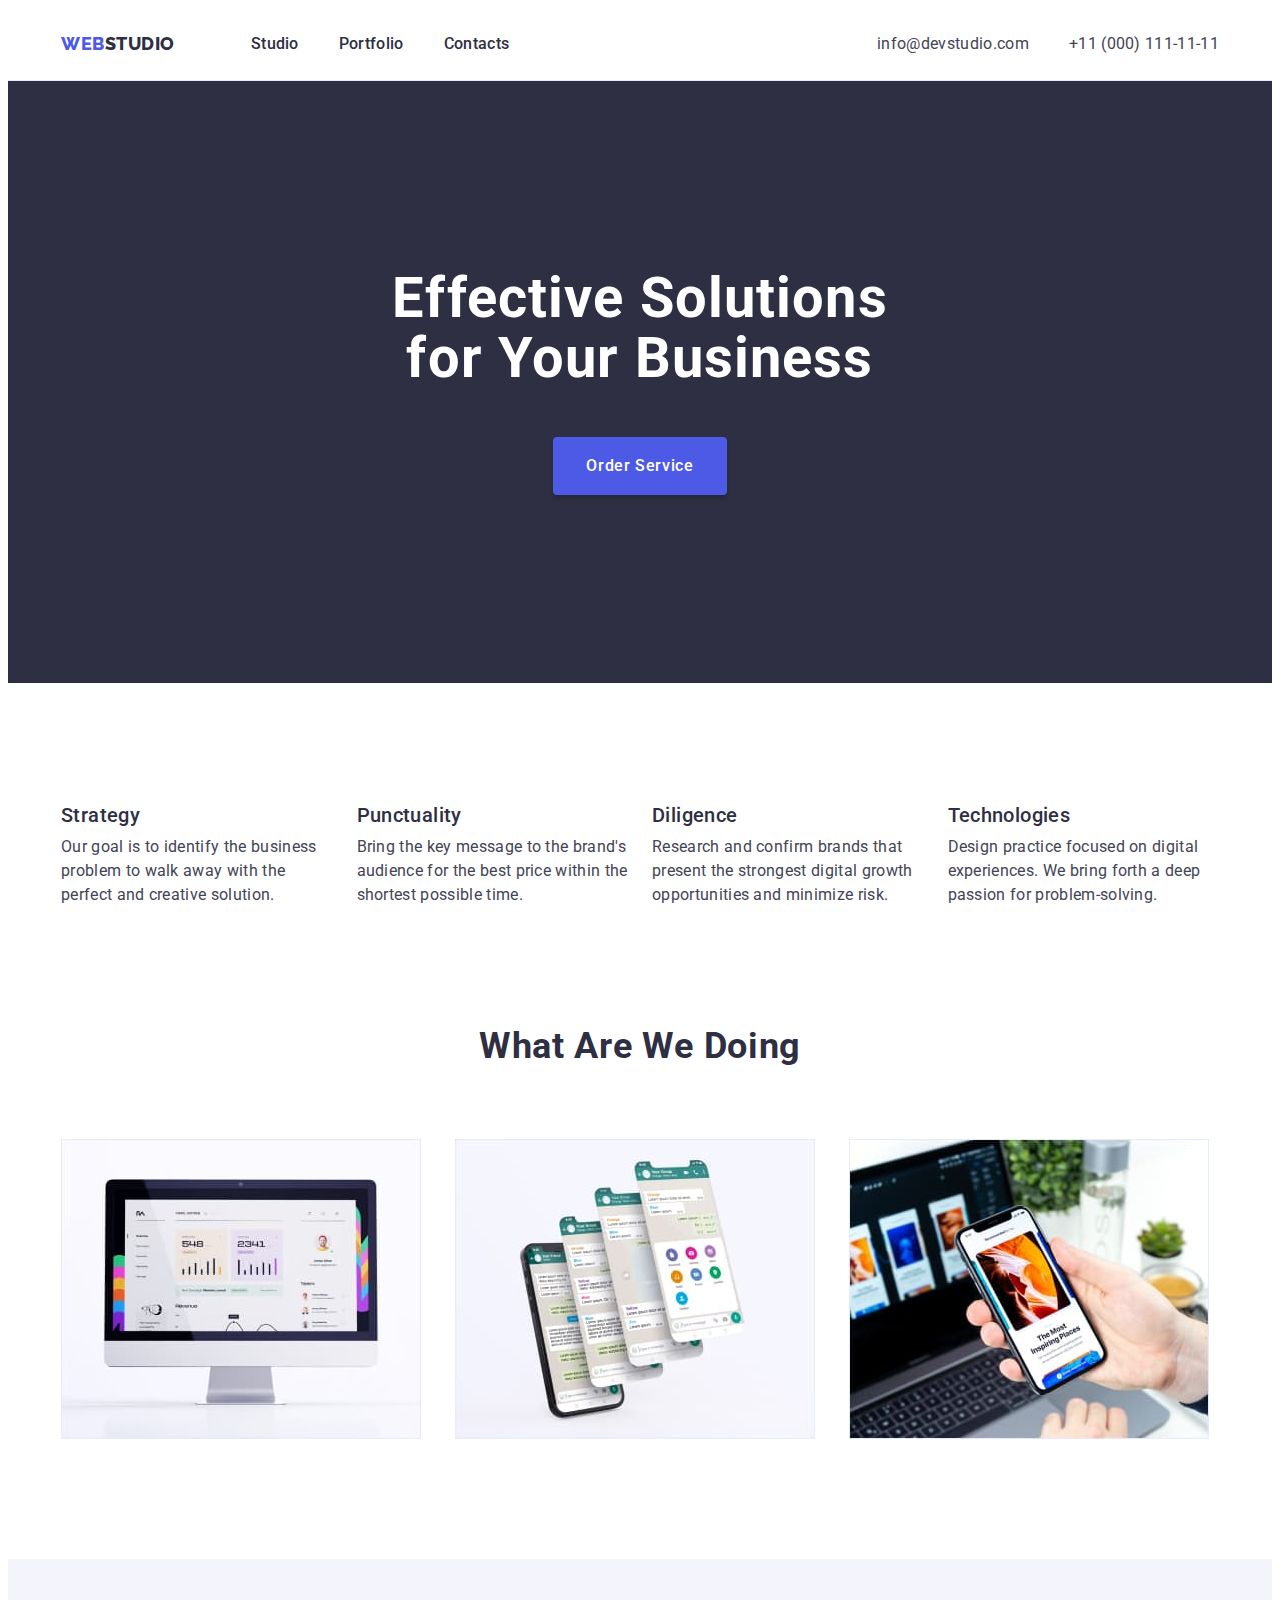
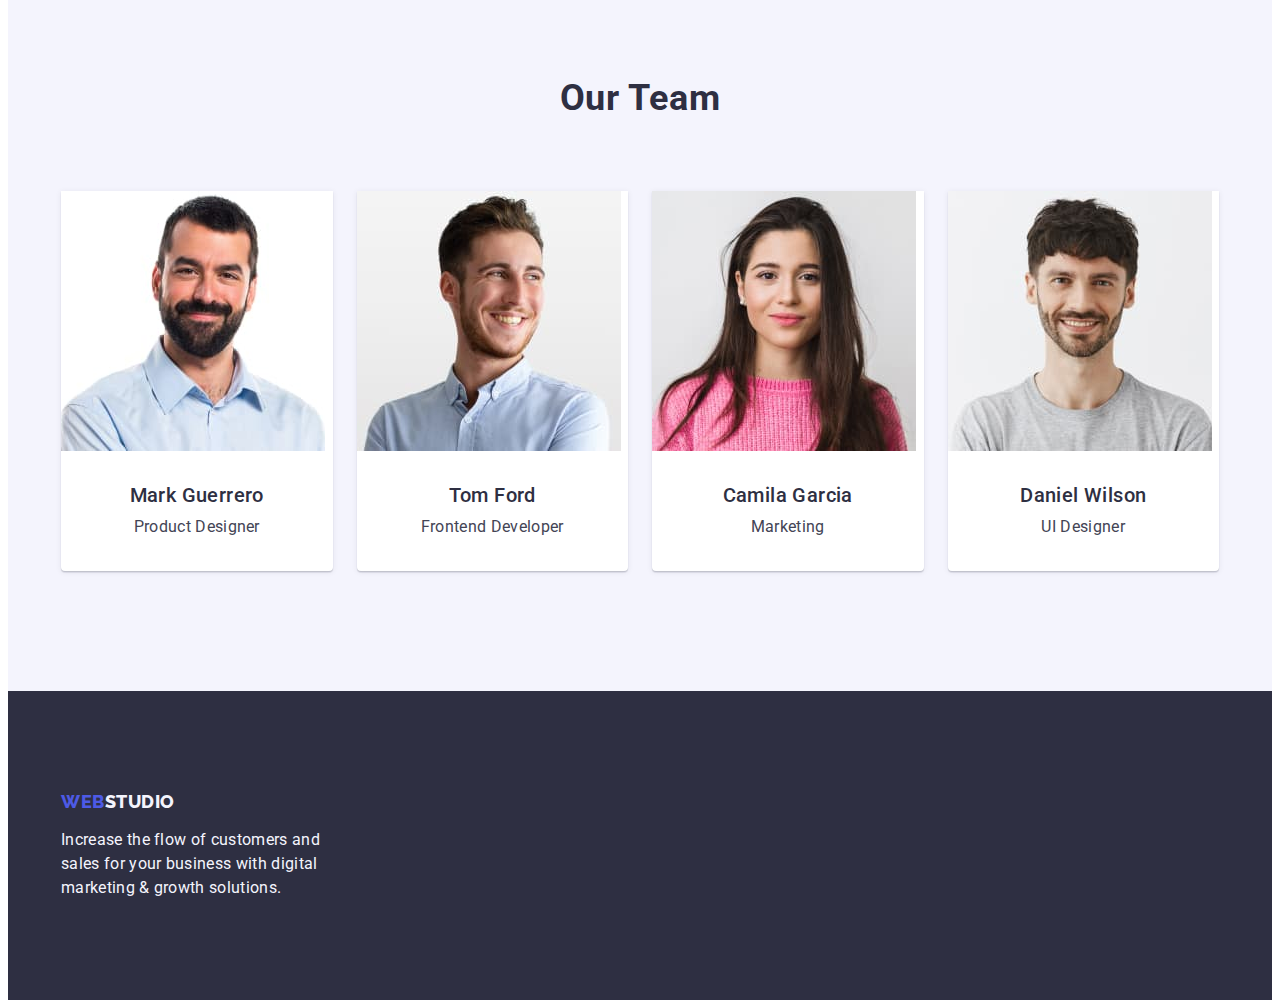
==== index.html @ f1bd7423 "Initial commit" ====
<!DOCTYPE html>
<html lang="en">
  <head>
    <meta charset="UTF-8" />
    <meta http-equiv="X-UA-Compatible" content="IE=edge" />
    <meta name="viewport" content="width=device-width, initial-scale=1.0" />
    <title>WebStudio</title>
    <link rel="preconnect" href="https://fonts.googleapis.com" />
    <link rel="preconnect" href="https://fonts.gstatic.com" crossorigin />
    <link
      href="https://fonts.googleapis.com/css2?family=Raleway:wght@800&family=Roboto:wght@400;500;700;900&display=swap"
      rel="stylesheet"
    />
    <link
      rel="stylesheet"
      href="https://cdnjs.cloudflare.com/ajax/libs/modern-normalize/1.1.0/modern-normalize.min.css"
      integrity="sha512-wpPYUAdjBVSE4KJnH1VR1HeZfpl1ub8YT/NKx4PuQ5NmX2tKuGu6U/JRp5y+Y8XG2tV+wKQpNHVUX03MfMFn9Q=="
      crossorigin="anonymous"
      referrerpolicy="no-referrer"
    />
    <link rel="stylesheet" href="./css/styles.css" />
  </head>
  <body>
    <!--Added header-->
    <header class="header">
      <div class="container header-container">
        <!--Added navigation-->
        <nav class="header-nav">
          <a href="./index.html" class="logo-link">
            Web<span class="header-span">Studio</span>
          </a>
          <ul class="nav-list">
            <li class="nav-item">
              <a href="./index.html" class="nav-link">Studio</a>
            </li>
            <li class="nav-item">
              <a href="./portfolio.html" class="nav-link">Portfolio</a>
            </li>
            <li class="nav-item">
              <a href="" class="nav-link">Contacts </a>
            </li>
          </ul>
        </nav>
        <!--Added contacts-->
        <address class="header-contacts">
          <ul class="contacts-list">
            <li class="contact-item">
              <a href="mailto:info@devstudio.com" class="contact-link"
                >info@devstudio.com
              </a>
            </li>
            <li class="contact-item">
              <a href="tel:+110001111111" class="contact-link"
                >+11 (000) 111-11-11
              </a>
            </li>
          </ul>
        </address>
      </div>
    </header>
    <!--Added main-->
    <main class="main">
      <!--Added hero section-->
      <section class="hero">
        <div class="container">
          <h1 class="hero-title">Effective Solutions for Your Business</h1>
          <button class="hero-button" type="button">Order Service</button>
        </div>
      </section>
      <!--Added section 1-->
      <section class="features section">
        <div class="container">
          <h2 class="features-title visually-hidden">Features</h2>
          <ul class="features-list">
            <li class="features-item">
              <h3 class="features-name">Strategy</h3>
              <p class="features-text text">
                Our goal is to identify the business problem to walk away with
                the perfect and creative solution.
              </p>
            </li>
            <li class="features-item">
              <h3 class="features-name">Punctuality</h3>
              <p class="features-text text">
                Bring the key message to the brand's audience for the best price
                within the shortest possible time.
              </p>
            </li>
            <li class="features-item">
              <h3 class="features-name">Diligence</h3>
              <p class="features-text text">
                Research and confirm brands that present the strongest digital
                growth opportunities and minimize risk.
              </p>
            </li>
            <li class="features-item">
              <h3 class="features-name">Technologies</h3>
              <p class="features-text text">
                Design practice focused on digital experiences. We bring forth a
                deep passion for problem-solving.
              </p>
            </li>
          </ul>
        </div>
      </section>
      <!--Added section 2-->
      <section class="work section">
        <div class="container">
          <h2 class="work-title">What are we doing</h2>
          <ul class="work-list">
            <li class="work-item">
              <img
                src="./images/computer.jpg"
                alt="Computer version of the site"
                width="360"
              />
            </li>
            <li class="work-item">
              <img
                src="./images/mobile-app.jpg"
                alt="Mobile application"
                width="360"
              />
            </li>
            <li class="work-item">
              <img
                src="./images/mobile-site.jpg"
                alt="Mobile version of the site"
                width="360"
              />
            </li>
          </ul>
        </div>
      </section>
      <!--Added section 3-->
      <section class="team section">
        <div class="container">
          <h2 class="team-title">Our Team</h2>
          <ul class="team-list">
            <li class="team-item">
              <img
                src="./images/guerrero.jpg"
                alt="Mark Guerrero"
                width="264"
              />
              <div class="team-card">
                <h3 class="team-name">Mark Guerrero</h3>
                <p class="team-text text">Product Designer</p>
              </div>
            </li>
            <li class="team-item">
              <img src="./images/ford.jpg" alt="Tom Ford" width="264" />
              <div class="team-card">
                <h3 class="team-name">Tom Ford</h3>
                <p class="team-text text">Frontend Developer</p>
              </div>
            </li>
            <li class="team-item">
              <img src="./images/garcia.jpg" alt="Camila Garcia" width="264" />
              <div class="team-card">
                <h3 class="team-name">Camila Garcia</h3>
                <p class="team-text text">Marketing</p>
              </div>
            </li>
            <li class="team-item">
              <img src="./images/wilson.jpg" alt="Daniel Wilson" width="264" />
              <div class="team-card">
                <h3 class="team-name">Daniel Wilson</h3>
                <p class="team-text text">UI Designer</p>
              </div>
            </li>
          </ul>
        </div>
      </section>
    </main>
    <!--Added footer-->
    <footer class="footer">
      <div class="container">
        <a class="logo-link" href="./index.html">
          Web<span class="footer-span">Studio</span>
        </a>
        <p class="footer-slogan">
          Increase the flow of customers and sales for your business with
          digital marketing & growth solutions.
        </p>
      </div>
    </footer>
  </body>
</html>
---- css/styles.css ----
:root {
    --primary-brand-color: #4D5AE5;
    --pressed-state-color: #404BBF;
    --dark-color: #2E2F42;
    --success-color: #31D0AA;
    --text-color: #434455;
    --subtle-text-color: #8E8F99;
    --accent-color: #E7E9FC;
    --light-color: #F4F4FD;
    --modal-overlay-color: rgba(46, 47, 66, 0.4);
    --hero-background-color: rgba(46, 47, 66, 0.7);
    --white-background-color: #FFFFFF;
    --modal-background-color: #FCFCFC;
}

/** Body style */
body {
    font-family: 'Roboto', sans-serif;
    color: var(--text-color);
    background-color: var(--white-background-color);
}

/** Container */
.container {
    padding-left: 15px;
    padding-right: 15px;
    margin-left: auto;
    margin-right: auto;
    width: 1158px;
}

/** Delete text decoration */
h1,
h2,
h3,
h4,
h5,
h6,
p {
    margin: 0;
}

ul {
    padding: 0;
    margin: 0;
    list-style-type: none;
}

a {
    font-style: normal;
    text-decoration: none;
}

img {
    display: block;
}

/** Additional class for sections  */
.section {
    padding-top: 120px;
    padding-bottom: 120px;
}

/** Additional hidden class  */
.visually-hidden {
    position: absolute;
    width: 1px;
    height: 1px;
    margin: -1px;
    border: 0;
    padding: 0;
    white-space: nowrap;
    clip-path: inset(100%);
    clip: rect(0 0 0 0);
    overflow: hidden;
}

/** Style for header */
header {
    border-bottom: 1px solid var(--accent-color);
}

/** Logo style in the header */
.logo-link {
    font-family: 'Raleway', sans-serif;
    font-weight: 800;
    font-size: 18px;
    line-height: 1.17;
    letter-spacing: 0.03em;
    text-transform: uppercase;
    color: var(--primary-brand-color);
}

.header .logo-link {
    margin-right: 76px;
}

/** Color header logo for tag span */
.header-span {
    color: var(--dark-color);
}

/** Color footer logo for tag span */
.footer-span {
    color: var(--light-color);
}

/** Navigation style */
.header-container {
    display: flex;
    align-items: center;
    justify-content: space-between;
}

.header-nav {
    display: flex;
    align-items: center;
}

.nav-list {
    display: flex;
    gap: 40px;
}

.nav-link {
    display: block;
    padding-top: 24px;
    padding-bottom: 24px;

    font-weight: 500;
    font-size: 16px;
    line-height: 1.5;
    letter-spacing: 0.02em;
    color: var(--dark-color);
}

/** Contacts style */
.contacts-list {
    display: flex;
    gap: 40px;
}

.contact-link {
    display: block;
    padding-top: 24px;
    padding-bottom: 24px;
}

/** Hover and focus for header */
.nav-link:hover,
.nav-link:focus,
.contact-link:hover,
.contact-link:focus {
    color: var(--pressed-state-color);
}

/** Hero section */
.hero {
    padding-top: 188px;
    padding-bottom: 188px;
    text-align: center;
    background-color: var(--dark-color);
}

/** Features section */
.features-list {
    display: flex;
    justify-content: space-between;
    gap: 24px;
}

.features-item {
    flex-basis: calc((100% - 72px)/4);
}

/** Work section */
.work {
    padding-top: 0;
}

.work-list {
    display: flex;
    justify-content: space-between;
    gap: 24px;
}

.work-item {
    flex-basis: calc((100% - 48px)/3);
}

/** Team section */
.team {
    background-color: var(--light-color);
}

/** Style for cards in team section */
.team-list {
    display: flex;
    gap: 24px;
}

.team-item {
    height: 100%;
    flex-grow: 1;
    text-align: center;
    flex-basis: calc((100% - 72px)/4);

    border-radius: 0px 0px 4px 4px;
    box-shadow: 0px 1px 6px rgba(46, 47, 66, 0.08), 0px 1px 1px rgba(46, 47, 66, 0.16), 0px 2px 1px rgba(46, 47, 66, 0.08);
    background-color: var(--white-background-color);
}

/** Padding for cards in team section */
.team-card {
    padding-top: 32px;
    padding-bottom: 32px;
}

/** Filter section */
.filter {
    padding-top: 96px;
}

.filter-list {
    display: flex;
    justify-content: center;
    margin-bottom: 72px;
    gap: 24px;
}

/** Style for cards in category */
.category-list {
    display: flex;
    gap: 48px 24px;
    flex-wrap: wrap;
}

.category-item {
    flex-basis: calc((100% - 48px) / 3);
    border-radius: 0px 0px 4px 4px;
}

.category-link {
    display: flex;
    flex-direction: column;
    height: 100%;
}

.category-card {
    flex-grow: 1;
    padding-top: 32px;
    padding-right: auto;
    padding-bottom: 32px;
    padding-left: 16px;
    border-right: 1px solid var(--accent-color);
    border-bottom: 1px solid var(--accent-color);
    border-left: 1px solid var(--accent-color);
}

/** Style for button */
button {
    font-family: inherit;
    font-weight: 500;
    font-size: 16px;
    line-height: 1.5;
    letter-spacing: 0.04em;
    cursor: pointer;
    border: 1px solid transparent;
    border-radius: 4px;
}

/** Button in hero section */
.hero-button {
    display: inline-block;
    padding: 16px 32px;

    min-width: 169px;
    min-height: 56px;
    box-shadow: 0px 4px 4px rgba(0, 0, 0, 0.15);
    background-color: var(--primary-brand-color);
    color: var(--white-background-color);
}

/** Hover and focus for button in hero section */
.hero-button:hover,
.hero-button:focus {
    background-color: var(--pressed-state-color);
}

/** Button in filter section */
.filter-button {
    display: inline-block;
    padding: 12px 24px;

    border-color: var(--accent-color);
    background-color: var(--light-color);
    color: var(--primary-brand-color);
}

/** Hover and focus for button in filter section */
.filter-button:hover,
.filter-button:focus {
    border-color: transparent;
    box-shadow: 0px 3px 1px rgba(0, 0, 0, 0.1), 0px 2px 1px rgba(0, 0, 0, 0.08), 0px 2px 2px rgba(0, 0, 0, 0.12);
    background-color: var(--pressed-state-color);
    color: var(--white-background-color);
}

/** Header 1 */
.hero-title {
    margin-bottom: 48px;
    margin-left: auto;
    margin-right: auto;

    width: 496px;
    font-weight: 700;
    font-size: 56px;
    line-height: 1.07;
    letter-spacing: 0.02em;
    color: var(--white-background-color);
}

/** Header 2 */
.features-title,
.work-title,
.team-title {
    margin-bottom: 72px;

    font-weight: 700;
    font-size: 36px;
    line-height: 1.11;
    letter-spacing: 0.02em;
    text-align: center;
    text-transform: capitalize;
    color: var(--dark-color);
}

/** Header 3 */
.features-name,
.team-name,
.category-name {
    margin-bottom: 8px;

    font-weight: 500;
    font-size: 20px;
    line-height: 1.2;
    letter-spacing: 0.02em;
    color: var(--dark-color);
}

/** Body text style */
.contact-link,
.text,
.footer-slogan {
    font-size: 16px;
    line-height: 1.5;
    letter-spacing: 0.02em;
    color: var(--text-color);
}

/** Footer style */
.footer {
    padding-top: 100px;
    padding-bottom: 100px;
    background-color: var(--dark-color);
}

/** Footer logo */
.footer .logo-link {
    display: inline-block;
    margin-bottom: 16px;
}

/** Footer slogan */
.footer-slogan {
    margin-right: auto;
    max-width: 264px;
    color: var(--light-color);
}
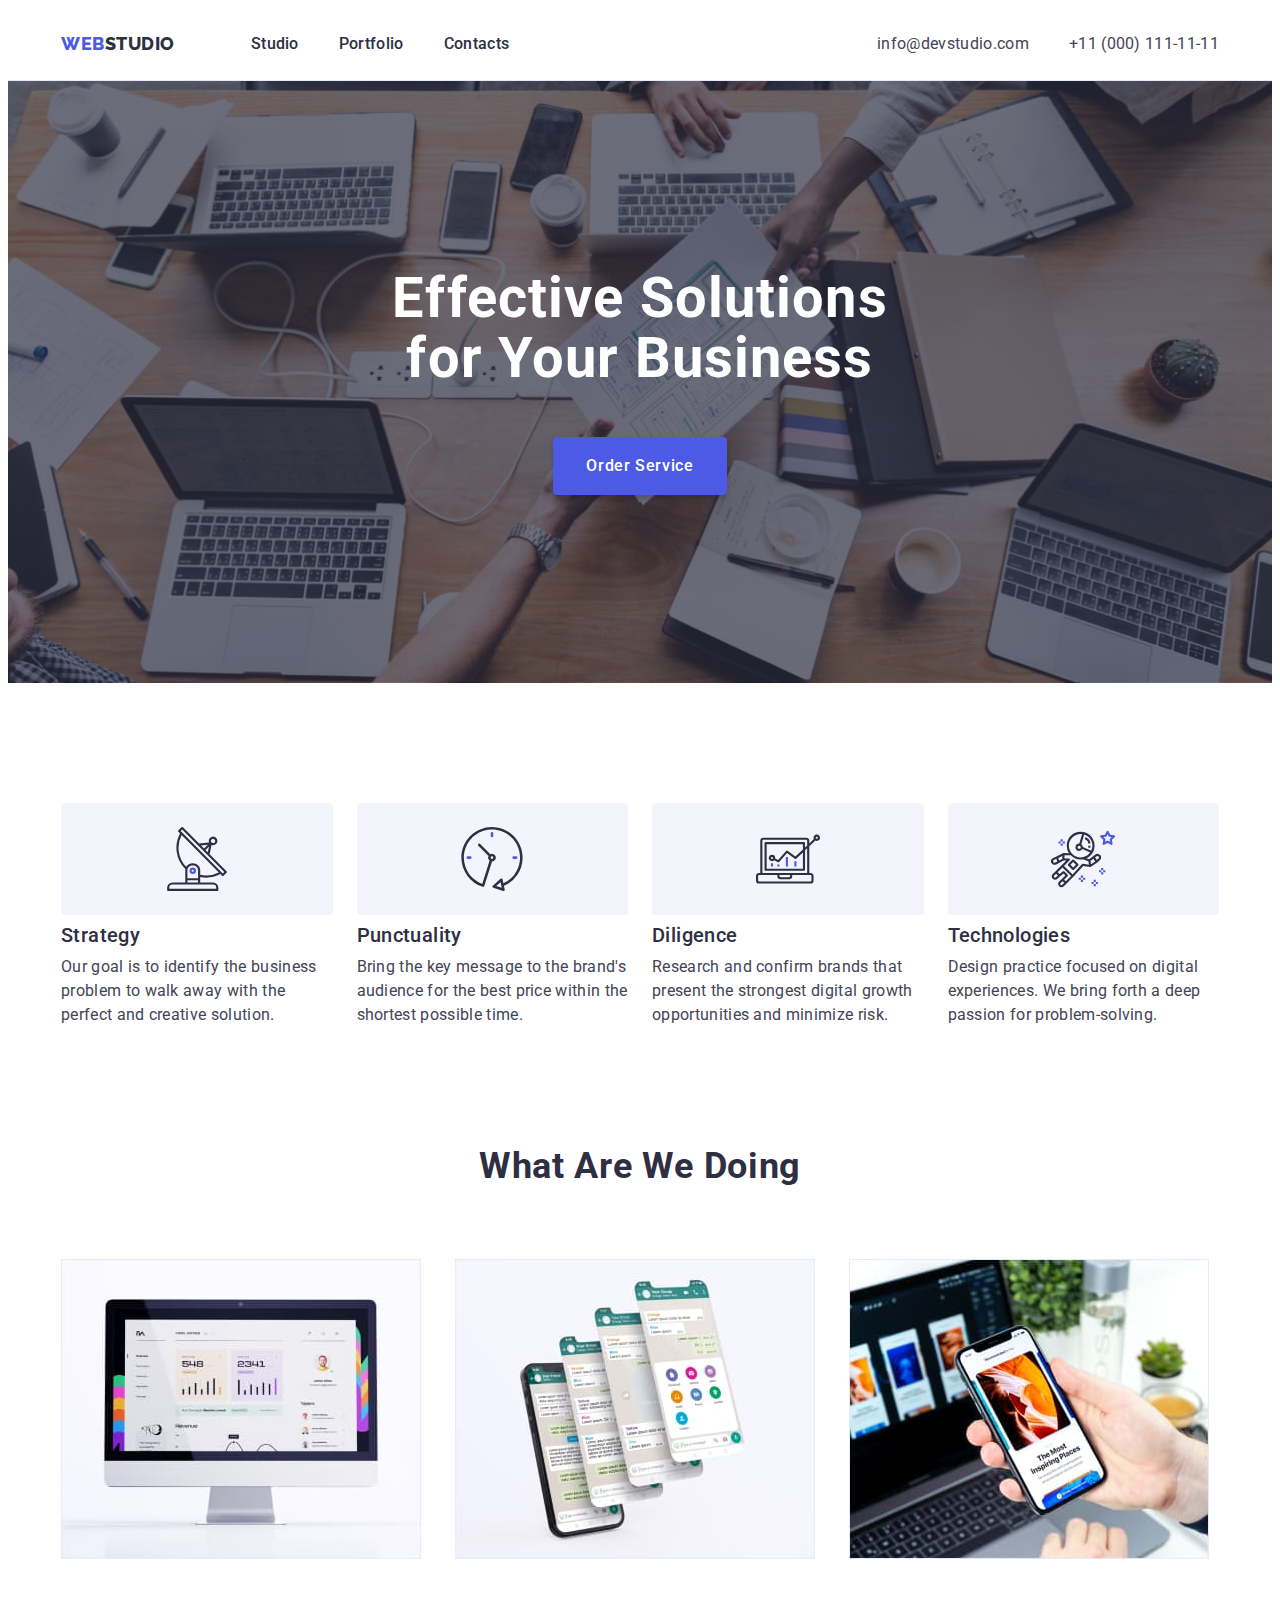
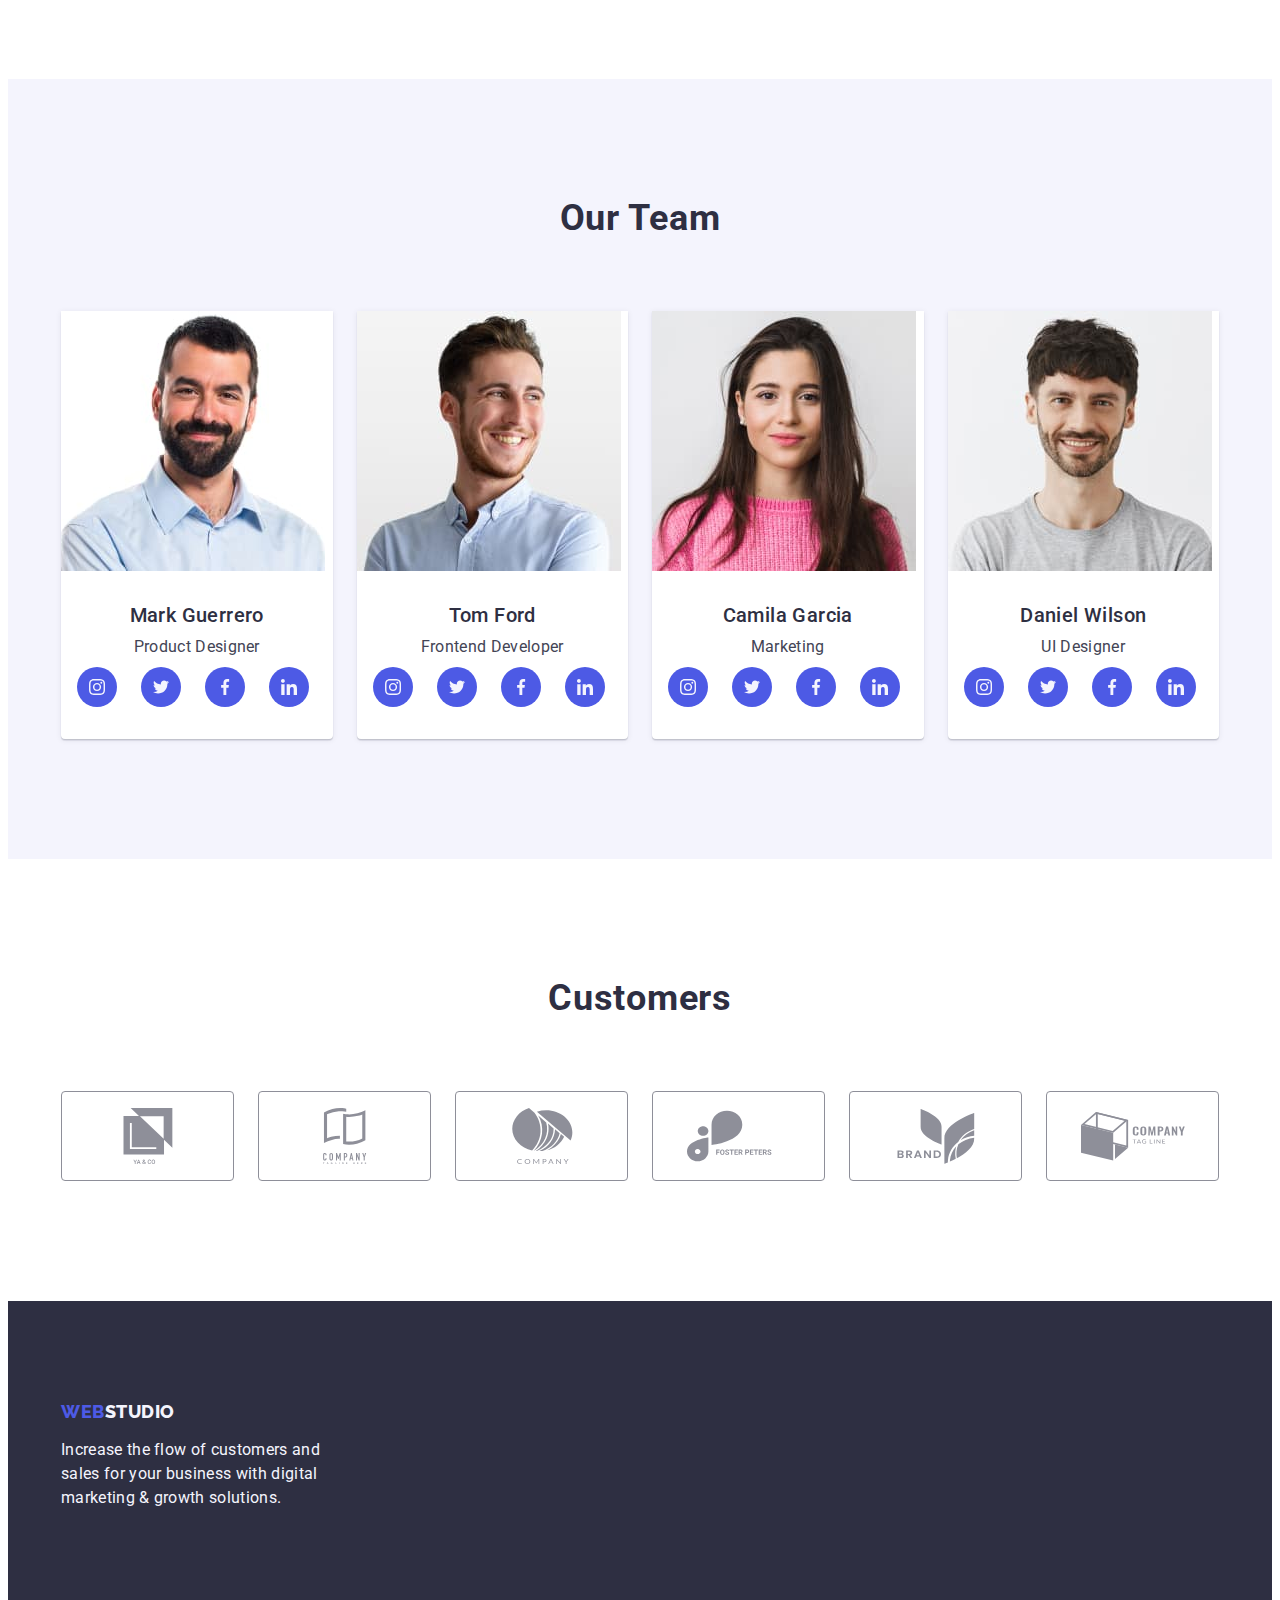
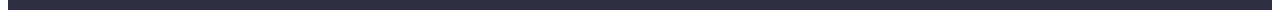
==== commit 4cbb7d28: "Added icons" ====
--- a/index.html
+++ b/index.html
@@ -73,6 +73,11 @@
           <h2 class="features-title visually-hidden">Features</h2>
           <ul class="features-list">
             <li class="features-item">
+              <div class="features-container">
+                <svg class="features-icon" width="64px" height="64px">
+                  <use href="./images/icons.svg#icon-antenna"></use>
+                </svg>
+              </div>
               <h3 class="features-name">Strategy</h3>
               <p class="features-text text">
                 Our goal is to identify the business problem to walk away with
@@ -80,6 +85,11 @@
               </p>
             </li>
             <li class="features-item">
+              <div class="features-container">
+                <svg class="features-icon" width="64px" height="64px">
+                  <use href="./images/icons.svg#icon-clock"></use>
+                </svg>
+              </div>
               <h3 class="features-name">Punctuality</h3>
               <p class="features-text text">
                 Bring the key message to the brand's audience for the best price
@@ -87,6 +97,11 @@
               </p>
             </li>
             <li class="features-item">
+              <div class="features-container">
+                <svg class="features-icon" width="64px" height="64px">
+                  <use href="./images/icons.svg#icon-diagram"></use>
+                </svg>
+              </div>
               <h3 class="features-name">Diligence</h3>
               <p class="features-text text">
                 Research and confirm brands that present the strongest digital
@@ -94,6 +109,11 @@
               </p>
             </li>
             <li class="features-item">
+              <div class="features-container">
+                <svg class="features-icon" width="64px" height="64px">
+                  <use href="./images/icons.svg#icon-astronaut"></use>
+                </svg>
+              </div>
               <h3 class="features-name">Technologies</h3>
               <p class="features-text text">
                 Design practice focused on digital experiences. We bring forth a
@@ -146,6 +166,36 @@
               <div class="team-card">
                 <h3 class="team-name">Mark Guerrero</h3>
                 <p class="team-text text">Product Designer</p>
+                <ul class="social-list">
+                  <li class="social-item">
+                    <a href="" class="social-link">
+                      <svg class="social-icon" width="16px" height="16px">
+                        <use href="./images/icons.svg#icon-instagram"></use>
+                      </svg>
+                    </a>
+                  </li>
+                  <li class="social-item">
+                    <a href="" class="social-link">
+                      <svg class="social-icon" width="16px" height="16px">
+                        <use href="./images/icons.svg#icon-twitter"></use>
+                      </svg>
+                    </a>
+                  </li>
+                  <li class="social-item">
+                    <a href="" class="social-link">
+                      <svg class="social-icon" width="16px" height="16px">
+                        <use href="./images/icons.svg#icon-facebook"></use>
+                      </svg>
+                    </a>
+                  </li>
+                  <li class="social-item">
+                    <a href="" class="social-link">
+                      <svg class="social-icon" width="16px" height="16px">
+                        <use href="./images/icons.svg#icon-linkedin"></use>
+                      </svg>
+                    </a>
+                  </li>
+                </ul>
               </div>
             </li>
             <li class="team-item">
@@ -153,6 +203,36 @@
               <div class="team-card">
                 <h3 class="team-name">Tom Ford</h3>
                 <p class="team-text text">Frontend Developer</p>
+                <ul class="social-list">
+                  <li class="social-item">
+                    <a href="" class="social-link">
+                      <svg class="social-icon" width="16px" height="16px">
+                        <use href="./images/icons.svg#icon-instagram"></use>
+                      </svg>
+                    </a>
+                  </li>
+                  <li class="social-item">
+                    <a href="" class="social-link">
+                      <svg class="social-icon" width="16px" height="16px">
+                        <use href="./images/icons.svg#icon-twitter"></use>
+                      </svg>
+                    </a>
+                  </li>
+                  <li class="social-item">
+                    <a href="" class="social-link">
+                      <svg class="social-icon" width="16px" height="16px">
+                        <use href="./images/icons.svg#icon-facebook"></use>
+                      </svg>
+                    </a>
+                  </li>
+                  <li class="social-item">
+                    <a href="" class="social-link">
+                      <svg class="social-icon" width="16px" height="16px">
+                        <use href="./images/icons.svg#icon-linkedin"></use>
+                      </svg>
+                    </a>
+                  </li>
+                </ul>
               </div>
             </li>
             <li class="team-item">
@@ -160,6 +240,36 @@
               <div class="team-card">
                 <h3 class="team-name">Camila Garcia</h3>
                 <p class="team-text text">Marketing</p>
+                <ul class="social-list">
+                  <li class="social-item">
+                    <a href="" class="social-link">
+                      <svg class="social-icon" width="16px" height="16px">
+                        <use href="./images/icons.svg#icon-instagram"></use>
+                      </svg>
+                    </a>
+                  </li>
+                  <li class="social-item">
+                    <a href="" class="social-link">
+                      <svg class="social-icon" width="16px" height="16px">
+                        <use href="./images/icons.svg#icon-twitter"></use>
+                      </svg>
+                    </a>
+                  </li>
+                  <li class="social-item">
+                    <a href="" class="social-link">
+                      <svg class="social-icon" width="16px" height="16px">
+                        <use href="./images/icons.svg#icon-facebook"></use>
+                      </svg>
+                    </a>
+                  </li>
+                  <li class="social-item">
+                    <a href="" class="social-link">
+                      <svg class="social-icon" width="16px" height="16px">
+                        <use href="./images/icons.svg#icon-linkedin"></use>
+                      </svg>
+                    </a>
+                  </li>
+                </ul>
               </div>
             </li>
             <li class="team-item">
@@ -167,7 +277,86 @@
               <div class="team-card">
                 <h3 class="team-name">Daniel Wilson</h3>
                 <p class="team-text text">UI Designer</p>
-              </div>
+                <ul class="social-list">
+                  <li class="social-item">
+                    <a href="" class="social-link">
+                      <svg class="social-icon" width="16px" height="16px">
+                        <use href="./images/icons.svg#icon-instagram"></use>
+                      </svg>
+                    </a>
+                  </li>
+                  <li class="social-item">
+                    <a href="" class="social-link">
+                      <svg class="social-icon" width="16px" height="16px">
+                        <use href="./images/icons.svg#icon-twitter"></use>
+                      </svg>
+                    </a>
+                  </li>
+                  <li class="social-item">
+                    <a href="" class="social-link">
+                      <svg class="social-icon" width="16px" height="16px">
+                        <use href="./images/icons.svg#icon-facebook"></use>
+                      </svg>
+                    </a>
+                  </li>
+                  <li class="social-item">
+                    <a href="" class="social-link">
+                      <svg class="social-icon" width="16px" height="16px">
+                        <use href="./images/icons.svg#icon-linkedin"></use>
+                      </svg>
+                    </a>
+                  </li>
+                </ul>
+              </div>
+            </li>
+          </ul>
+        </div>
+      </section>
+      <section class="customers section">
+        <div class="container">
+          <h2 class="customer-title">Customers</h2>
+          <ul class="customer-list">
+            <li class="customer-item">
+              <a href="" class="customer-link">
+                <svg class="customer-icon" width="104px" height="56px">
+                  <use href="./images/icons.svg#icon-company1"></use>
+                </svg>
+              </a>
+            </li>
+            <li class="customer-item">
+              <a href="" class="customer-link">
+                <svg class="customer-icon" width="104px" height="56px">
+                  <use href="./images/icons.svg#icon-company2"></use>
+                </svg>
+              </a>
+            </li>
+            <li class="customer-item">
+              <a href="" class="customer-link">
+                <svg class="customer-icon" width="104px" height="56px">
+                  <use href="./images/icons.svg#icon-company3"></use>
+                </svg>
+              </a>
+            </li>
+            <li class="customer-item">
+              <a href="" class="customer-link">
+                <svg class="customer-icon" width="104px" height="56px">
+                  <use href="./images/icons.svg#icon-company4"></use>
+                </svg>
+              </a>
+            </li>
+            <li class="customer-item">
+              <a href="" class="customer-link">
+                <svg class="customer-icon" width="104px" height="56px">
+                  <use href="./images/icons.svg#icon-company5"></use>
+                </svg>
+              </a>
+            </li>
+            <li class="customer-item">
+              <a href="" class="customer-link">
+                <svg class="customer-icon" width="104px" height="56px">
+                  <use href="./images/icons.svg#icon-company6"></use>
+                </svg>
+              </a>
             </li>
           </ul>
         </div>
--- a/css/styles.css
+++ b/css/styles.css
@@ -75,6 +75,14 @@
     overflow: hidden;
 }
 
+/** Border for buttons and links */
+button,
+.customer-item {
+    cursor: pointer;
+    border: 1px solid transparent;
+    border-radius: 4px;
+}
+
 /** Style for header */
 header {
     border-bottom: 1px solid var(--accent-color);
@@ -156,10 +164,25 @@
 
 /** Hero section */
 .hero {
+    display: flex;
     padding-top: 188px;
     padding-bottom: 188px;
-    text-align: center;
+
     background-color: var(--dark-color);
+    background-image: linear-gradient(to right,
+            var(--hero-background-color),
+            var(--hero-background-color)),
+        url(../images/hero.jpg);
+    background-repeat: no-repeat;
+    background-position: center;
+    background-size: cover;
+}
+
+.hero>.container {
+    display: flex;
+    flex-direction: column;
+    justify-content: center;
+    align-items: center;
 }
 
 /** Features section */
@@ -171,6 +194,17 @@
 
 .features-item {
     flex-basis: calc((100% - 72px)/4);
+}
+
+.features-container {
+    display: flex;
+    justify-content: center;
+    align-items: center;
+    margin-bottom: 8px;
+    padding-top: 24px;
+    padding-bottom: 24px;
+    border-radius: 4px;
+    background-color: var(--light-color);
 }
 
 /** Work section */
@@ -210,10 +244,74 @@
     background-color: var(--white-background-color);
 }
 
+.team-text {
+    margin-bottom: 8px;
+}
+
 /** Padding for cards in team section */
 .team-card {
     padding-top: 32px;
+    padding-right: 16px;
     padding-bottom: 32px;
+    padding-left: 16px;
+}
+
+/** Style for socials in team cards */
+.social-list {
+    display: flex;
+    gap: 24px;
+}
+
+.social-item {
+    display: flex;
+    justify-content: center;
+    align-items: center;
+    width: 40px;
+    height: 40px;
+    cursor: pointer;
+    border-radius: 50%;
+    background-color: var(--primary-brand-color);
+}
+
+/** Hover and focus for socials in team section */
+.social-item:hover,
+.social-item:focus {
+    background-color: var(--pressed-state-color)
+}
+
+.social-link {
+    display: flex;
+}
+
+.social-icon {
+    fill: var(--light-color);
+}
+
+/** Customers section */
+
+.customer-list {
+    display: flex;
+    justify-content: space-between;
+    gap: 24px;
+}
+
+.customer-item {
+    padding-top: 16px;
+    padding-bottom: 16px;
+
+    flex-basis: calc((100% - 72px)/6);
+    border-color: var(--subtle-text-color);
+}
+
+.customer-link {
+    display: flex;
+    justify-content: center;
+    align-items: center;
+}
+
+.customer-icon {
+    display: flex;
+    fill: var(--subtle-text-color);
 }
 
 /** Filter section */
@@ -264,9 +362,6 @@
     font-size: 16px;
     line-height: 1.5;
     letter-spacing: 0.04em;
-    cursor: pointer;
-    border: 1px solid transparent;
-    border-radius: 4px;
 }
 
 /** Button in hero section */
@@ -317,13 +412,15 @@
     font-size: 56px;
     line-height: 1.07;
     letter-spacing: 0.02em;
+    text-align: center;
     color: var(--white-background-color);
 }
 
 /** Header 2 */
 .features-title,
 .work-title,
-.team-title {
+.team-title,
+.customer-title {
     margin-bottom: 72px;
 
     font-weight: 700;
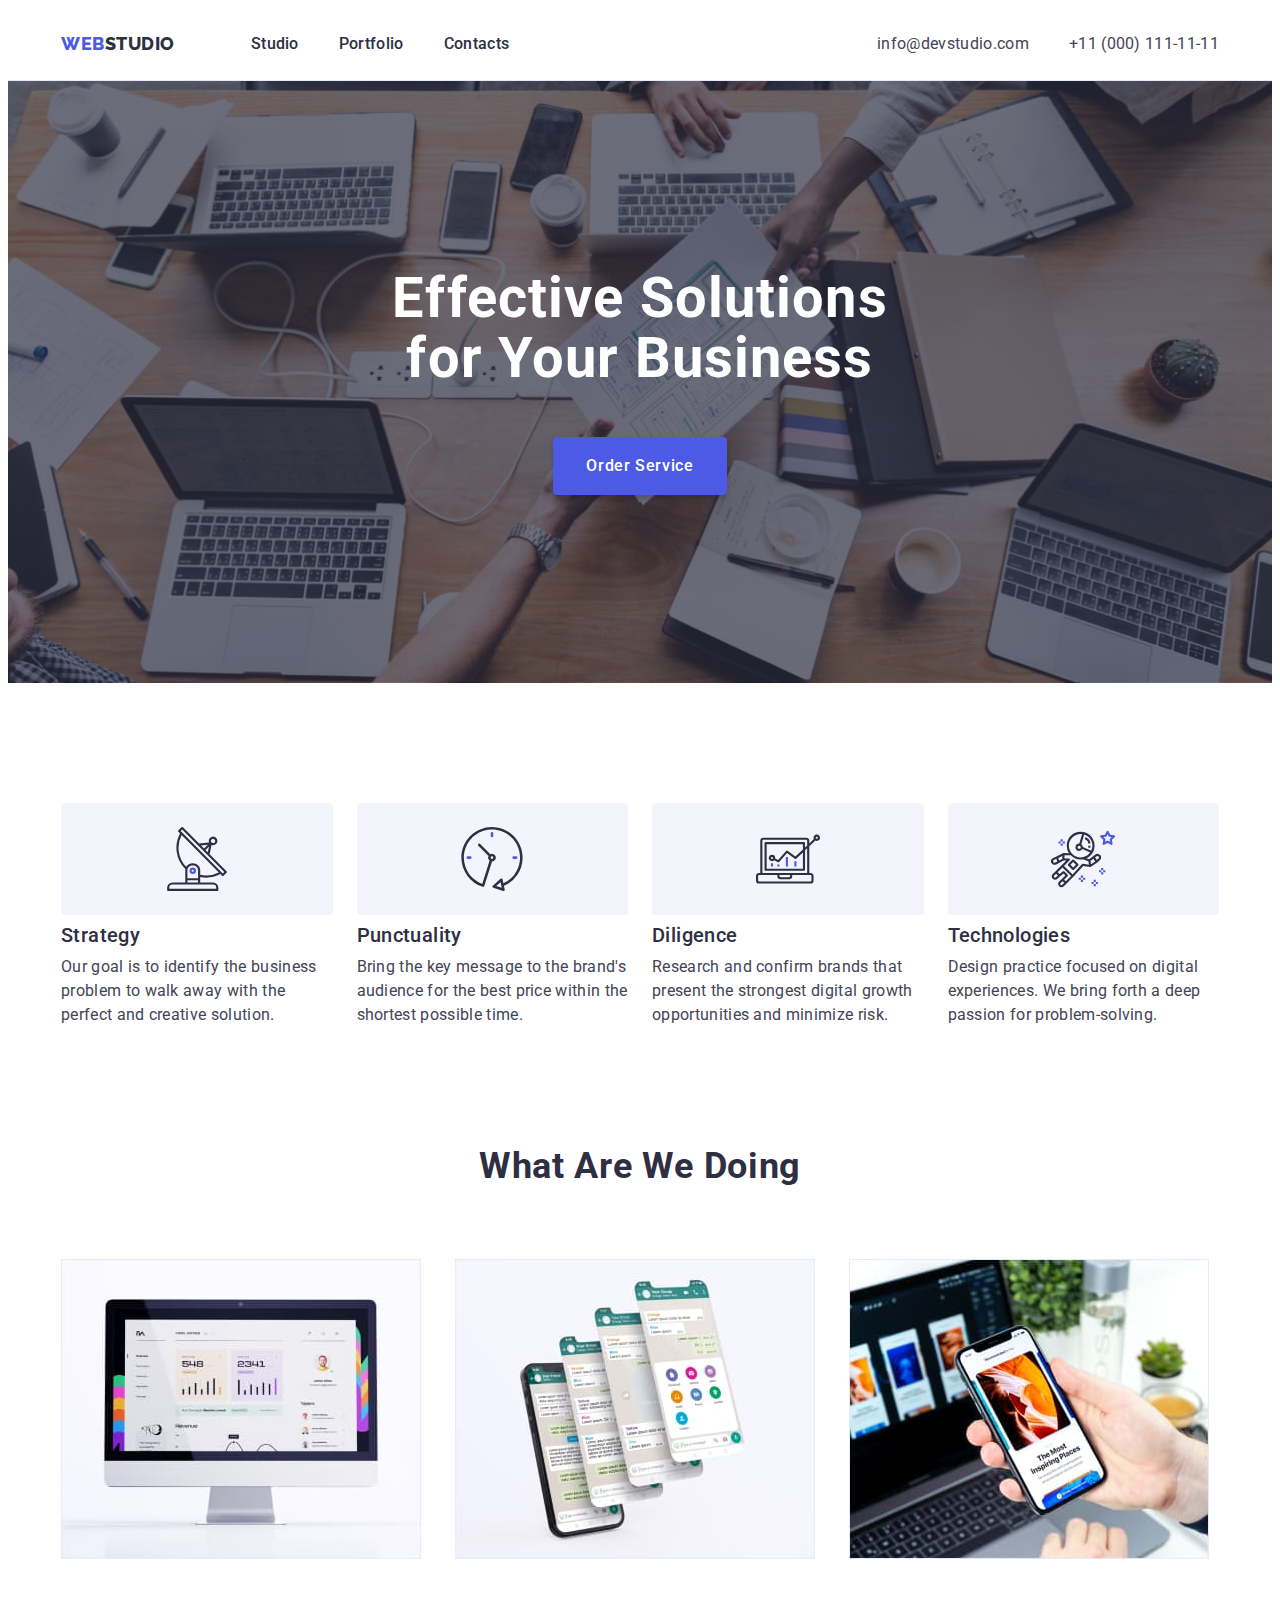
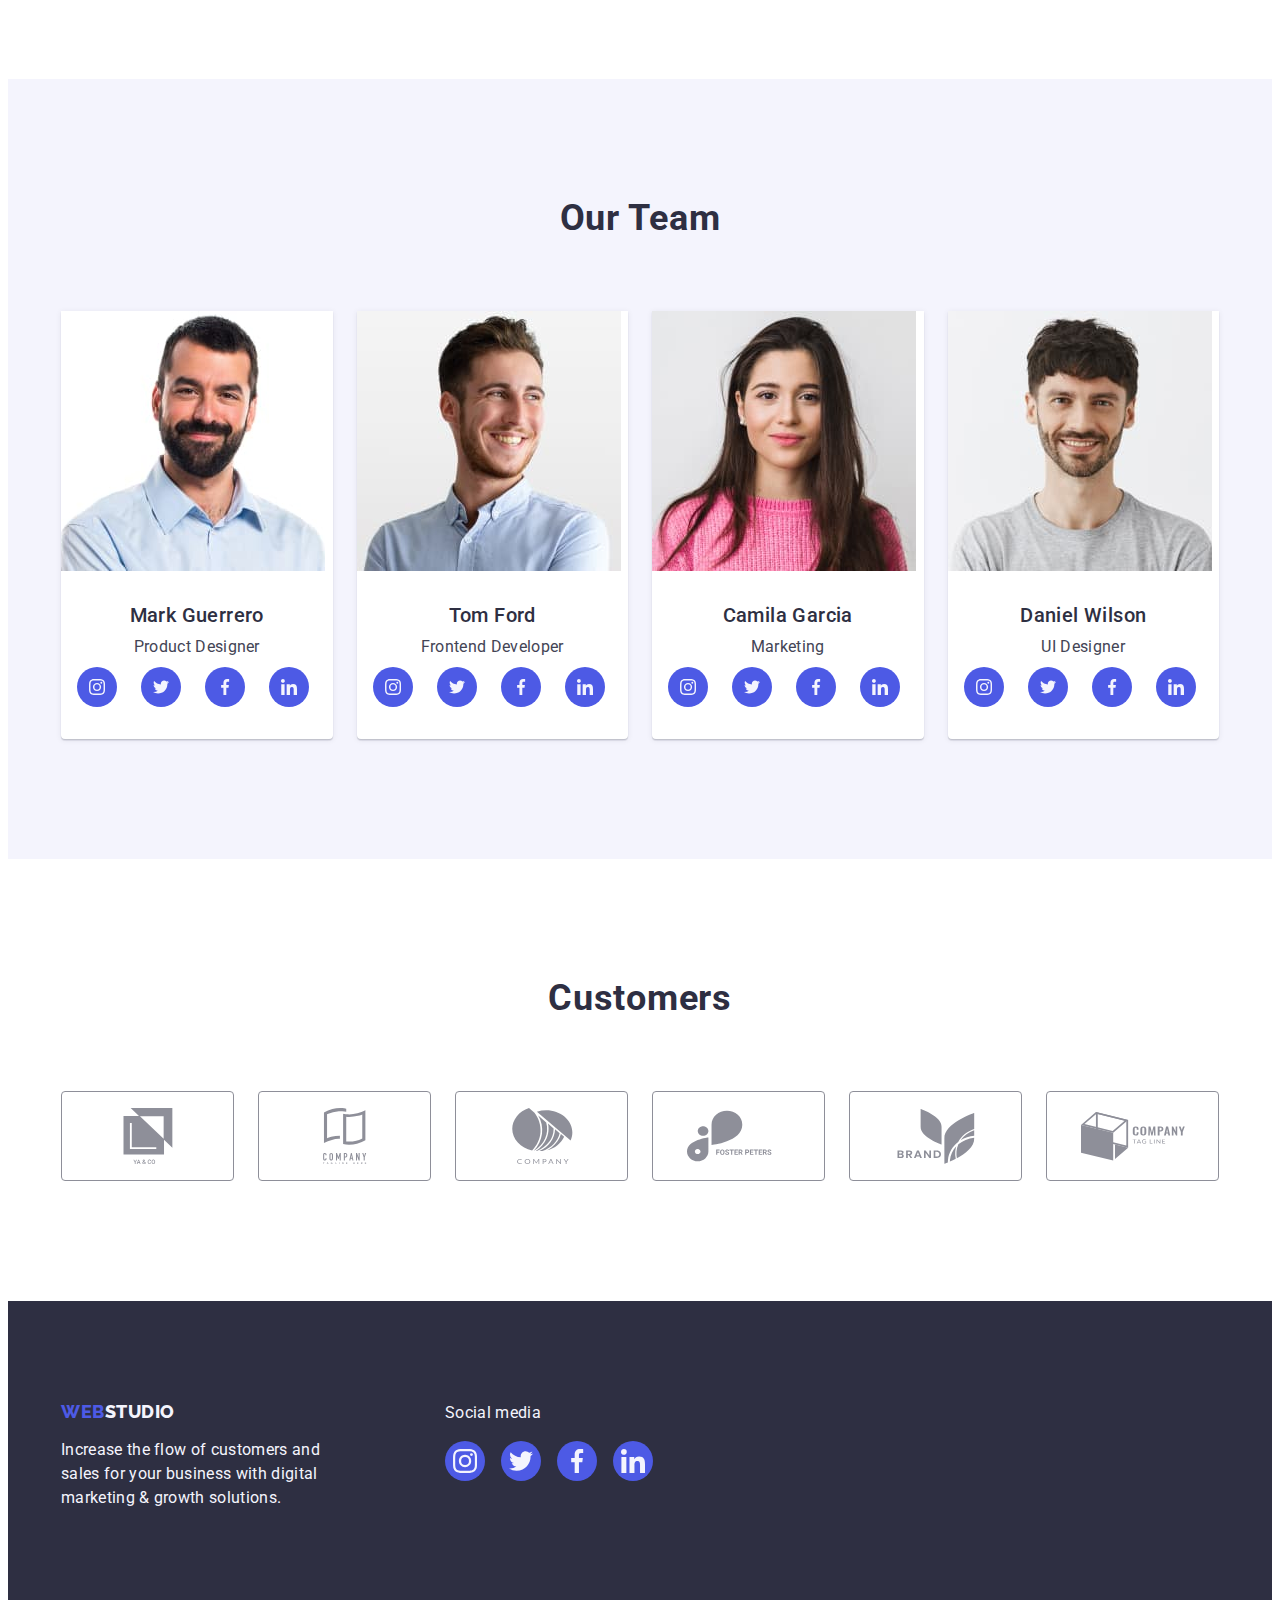
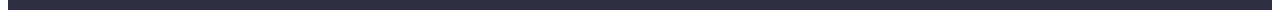
==== commit 658e898d: "Update styles.css" ====
--- a/index.html
+++ b/index.html
@@ -167,28 +167,28 @@
                 <h3 class="team-name">Mark Guerrero</h3>
                 <p class="team-text text">Product Designer</p>
                 <ul class="social-list">
-                  <li class="social-item">
+                  <li class="social-item social-team">
                     <a href="" class="social-link">
                       <svg class="social-icon" width="16px" height="16px">
                         <use href="./images/icons.svg#icon-instagram"></use>
                       </svg>
                     </a>
                   </li>
-                  <li class="social-item">
+                  <li class="social-item social-team">
                     <a href="" class="social-link">
                       <svg class="social-icon" width="16px" height="16px">
                         <use href="./images/icons.svg#icon-twitter"></use>
                       </svg>
                     </a>
                   </li>
-                  <li class="social-item">
+                  <li class="social-item social-team">
                     <a href="" class="social-link">
                       <svg class="social-icon" width="16px" height="16px">
                         <use href="./images/icons.svg#icon-facebook"></use>
                       </svg>
                     </a>
                   </li>
-                  <li class="social-item">
+                  <li class="social-item social-team">
                     <a href="" class="social-link">
                       <svg class="social-icon" width="16px" height="16px">
                         <use href="./images/icons.svg#icon-linkedin"></use>
@@ -204,28 +204,28 @@
                 <h3 class="team-name">Tom Ford</h3>
                 <p class="team-text text">Frontend Developer</p>
                 <ul class="social-list">
-                  <li class="social-item">
+                  <li class="social-item social-team">
                     <a href="" class="social-link">
                       <svg class="social-icon" width="16px" height="16px">
                         <use href="./images/icons.svg#icon-instagram"></use>
                       </svg>
                     </a>
                   </li>
-                  <li class="social-item">
+                  <li class="social-item social-team">
                     <a href="" class="social-link">
                       <svg class="social-icon" width="16px" height="16px">
                         <use href="./images/icons.svg#icon-twitter"></use>
                       </svg>
                     </a>
                   </li>
-                  <li class="social-item">
+                  <li class="social-item social-team">
                     <a href="" class="social-link">
                       <svg class="social-icon" width="16px" height="16px">
                         <use href="./images/icons.svg#icon-facebook"></use>
                       </svg>
                     </a>
                   </li>
-                  <li class="social-item">
+                  <li class="social-item social-team">
                     <a href="" class="social-link">
                       <svg class="social-icon" width="16px" height="16px">
                         <use href="./images/icons.svg#icon-linkedin"></use>
@@ -241,28 +241,28 @@
                 <h3 class="team-name">Camila Garcia</h3>
                 <p class="team-text text">Marketing</p>
                 <ul class="social-list">
-                  <li class="social-item">
+                  <li class="social-item social-team">
                     <a href="" class="social-link">
                       <svg class="social-icon" width="16px" height="16px">
                         <use href="./images/icons.svg#icon-instagram"></use>
                       </svg>
                     </a>
                   </li>
-                  <li class="social-item">
+                  <li class="social-item social-team">
                     <a href="" class="social-link">
                       <svg class="social-icon" width="16px" height="16px">
                         <use href="./images/icons.svg#icon-twitter"></use>
                       </svg>
                     </a>
                   </li>
-                  <li class="social-item">
+                  <li class="social-item social-team">
                     <a href="" class="social-link">
                       <svg class="social-icon" width="16px" height="16px">
                         <use href="./images/icons.svg#icon-facebook"></use>
                       </svg>
                     </a>
                   </li>
-                  <li class="social-item">
+                  <li class="social-item social-team">
                     <a href="" class="social-link">
                       <svg class="social-icon" width="16px" height="16px">
                         <use href="./images/icons.svg#icon-linkedin"></use>
@@ -278,28 +278,28 @@
                 <h3 class="team-name">Daniel Wilson</h3>
                 <p class="team-text text">UI Designer</p>
                 <ul class="social-list">
-                  <li class="social-item">
+                  <li class="social-item social-team">
                     <a href="" class="social-link">
                       <svg class="social-icon" width="16px" height="16px">
                         <use href="./images/icons.svg#icon-instagram"></use>
                       </svg>
                     </a>
                   </li>
-                  <li class="social-item">
+                  <li class="social-item social-team">
                     <a href="" class="social-link">
                       <svg class="social-icon" width="16px" height="16px">
                         <use href="./images/icons.svg#icon-twitter"></use>
                       </svg>
                     </a>
                   </li>
-                  <li class="social-item">
+                  <li class="social-item social-team">
                     <a href="" class="social-link">
                       <svg class="social-icon" width="16px" height="16px">
                         <use href="./images/icons.svg#icon-facebook"></use>
                       </svg>
                     </a>
                   </li>
-                  <li class="social-item">
+                  <li class="social-item social-team">
                     <a href="" class="social-link">
                       <svg class="social-icon" width="16px" height="16px">
                         <use href="./images/icons.svg#icon-linkedin"></use>
@@ -364,14 +364,49 @@
     </main>
     <!--Added footer-->
     <footer class="footer">
-      <div class="container">
-        <a class="logo-link" href="./index.html">
-          Web<span class="footer-span">Studio</span>
-        </a>
-        <p class="footer-slogan">
-          Increase the flow of customers and sales for your business with
-          digital marketing & growth solutions.
-        </p>
+      <div class="container footer-container">
+        <div class="footer-information">
+          <a class="logo-link" href="./index.html">
+            Web<span class="footer-span">Studio</span>
+          </a>
+          <p class="footer-slogan">
+            Increase the flow of customers and sales for your business with
+            digital marketing & growth solutions.
+          </p>
+        </div>
+        <div class="footer-social">
+          <p class="social-text text">Social media</p>
+          <ul class="social-list">
+            <li class="social-item social-footer">
+              <a href="" class="social-link">
+                <svg class="social-icon" width="24px" height="24px">
+                  <use href="./images/icons.svg#icon-instagram"></use>
+                </svg>
+              </a>
+            </li>
+            <li class="social-item social-footer">
+              <a href="" class="social-link">
+                <svg class="social-icon" width="24px" height="24px">
+                  <use href="./images/icons.svg#icon-twitter"></use>
+                </svg>
+              </a>
+            </li>
+            <li class="social-item social-footer">
+              <a href="" class="social-link">
+                <svg class="social-icon" width="24px" height="24px">
+                  <use href="./images/icons.svg#icon-facebook"></use>
+                </svg>
+              </a>
+            </li>
+            <li class="social-item social-footer">
+              <a href="" class="social-link">
+                <svg class="social-icon" width="24px" height="24px">
+                  <use href="./images/icons.svg#icon-linkedin"></use>
+                </svg>
+              </a>
+            </li>
+          </ul>
+        </div>
       </div>
     </footer>
   </body>
--- a/css/styles.css
+++ b/css/styles.css
@@ -55,6 +55,62 @@
     display: block;
 }
 
+/**=============== Text style guide ===============*/
+/** Header 1 */
+.hero-title {
+    margin-bottom: 48px;
+    margin-left: auto;
+    margin-right: auto;
+
+    width: 496px;
+    font-weight: 700;
+    font-size: 56px;
+    line-height: 1.07;
+    letter-spacing: 0.02em;
+    text-align: center;
+    color: var(--white-background-color);
+}
+
+/** Header 2 */
+.features-title,
+.work-title,
+.team-title,
+.customer-title {
+    margin-bottom: 72px;
+
+    font-weight: 700;
+    font-size: 36px;
+    line-height: 1.11;
+    letter-spacing: 0.02em;
+    text-align: center;
+    text-transform: capitalize;
+    color: var(--dark-color);
+}
+
+/** Header 3 */
+.features-name,
+.team-name,
+.category-name {
+    margin-bottom: 8px;
+
+    font-weight: 500;
+    font-size: 20px;
+    line-height: 1.2;
+    letter-spacing: 0.02em;
+    color: var(--dark-color);
+}
+
+/** Body text style */
+.contact-link,
+.text,
+.footer-slogan {
+    font-size: 16px;
+    line-height: 1.5;
+    letter-spacing: 0.02em;
+    color: var(--text-color);
+}
+
+/**=============== Additional styles ===============*/
 /** Additional class for sections  */
 .section {
     padding-top: 120px;
@@ -75,7 +131,7 @@
     overflow: hidden;
 }
 
-/** Border for buttons and links */
+/** Border for buttons and items */
 button,
 .customer-item {
     cursor: pointer;
@@ -83,7 +139,38 @@
     border-radius: 4px;
 }
 
-/** Style for header */
+/** Global style for buttons */
+button {
+    font-family: inherit;
+    font-weight: 500;
+    font-size: 16px;
+    line-height: 1.5;
+    letter-spacing: 0.04em;
+}
+
+/** Style for socials in team and footer section  */
+.social-item {
+    display: flex;
+    justify-content: center;
+    align-items: center;
+    width: 40px;
+    height: 40px;
+    cursor: pointer;
+    border-radius: 50%;
+    background-color: var(--primary-brand-color);
+}
+
+/** Flex for socail links */
+.social-link {
+    display: flex;
+}
+
+/** Color for social icons */
+.social-icon {
+    fill: var(--light-color);
+}
+
+/**=============== Header section ===============*/
 header {
     border-bottom: 1px solid var(--accent-color);
 }
@@ -103,14 +190,9 @@
     margin-right: 76px;
 }
 
-/** Color header logo for tag span */
+/** Color for logo (tag span) */
 .header-span {
     color: var(--dark-color);
-}
-
-/** Color footer logo for tag span */
-.footer-span {
-    color: var(--light-color);
 }
 
 /** Navigation style */
@@ -162,7 +244,7 @@
     color: var(--pressed-state-color);
 }
 
-/** Hero section */
+/**=============== Hero section ===============*/
 .hero {
     display: flex;
     padding-top: 188px;
@@ -185,7 +267,25 @@
     align-items: center;
 }
 
-/** Features section */
+/** Button in hero section */
+.hero-button {
+    display: inline-block;
+    padding: 16px 32px;
+
+    min-width: 169px;
+    min-height: 56px;
+    box-shadow: 0px 4px 4px rgba(0, 0, 0, 0.15);
+    background-color: var(--primary-brand-color);
+    color: var(--white-background-color);
+}
+
+/** Hover and focus for button in hero section */
+.hero-button:hover,
+.hero-button:focus {
+    background-color: var(--pressed-state-color);
+}
+
+/**=============== Features section ===============*/
 .features-list {
     display: flex;
     justify-content: space-between;
@@ -207,7 +307,7 @@
     background-color: var(--light-color);
 }
 
-/** Work section */
+/**=============== Work section ===============*/
 .work {
     padding-top: 0;
 }
@@ -222,7 +322,7 @@
     flex-basis: calc((100% - 48px)/3);
 }
 
-/** Team section */
+/**=============== Team section ===============*/
 .team {
     background-color: var(--light-color);
 }
@@ -248,7 +348,6 @@
     margin-bottom: 8px;
 }
 
-/** Padding for cards in team section */
 .team-card {
     padding-top: 32px;
     padding-right: 16px;
@@ -256,39 +355,18 @@
     padding-left: 16px;
 }
 
-/** Style for socials in team cards */
-.social-list {
+.team-item .social-list {
     display: flex;
     gap: 24px;
 }
 
-.social-item {
-    display: flex;
-    justify-content: center;
-    align-items: center;
-    width: 40px;
-    height: 40px;
-    cursor: pointer;
-    border-radius: 50%;
-    background-color: var(--primary-brand-color);
-}
-
 /** Hover and focus for socials in team section */
-.social-item:hover,
-.social-item:focus {
+.social-item.social-team:hover,
+.social-item.social-team:focus {
     background-color: var(--pressed-state-color)
 }
 
-.social-link {
-    display: flex;
-}
-
-.social-icon {
-    fill: var(--light-color);
-}
-
-/** Customers section */
-
+/**=============== Customers section ===============*/
 .customer-list {
     display: flex;
     justify-content: space-between;
@@ -298,7 +376,6 @@
 .customer-item {
     padding-top: 16px;
     padding-bottom: 16px;
-
     flex-basis: calc((100% - 72px)/6);
     border-color: var(--subtle-text-color);
 }
@@ -314,7 +391,18 @@
     fill: var(--subtle-text-color);
 }
 
-/** Filter section */
+/** Hover and focus for socials in team section */
+.customer-item:hover,
+.customer-item:focus {
+    border-color: var(--pressed-state-color);
+}
+
+.customer-item:hover .customer-icon,
+.customer-item:focus .customer-icon {
+    fill: var(--pressed-state-color);
+}
+
+/**=============== Filter section ===============*/
 .filter {
     padding-top: 96px;
 }
@@ -326,6 +414,25 @@
     gap: 24px;
 }
 
+/** Button in filter section */
+.filter-button {
+    display: inline-block;
+    padding: 12px 24px;
+
+    border-color: var(--accent-color);
+    background-color: var(--light-color);
+    color: var(--primary-brand-color);
+}
+
+/** Hover and focus for button in filter section */
+.filter-button:hover,
+.filter-button:focus {
+    border-color: transparent;
+    box-shadow: 0px 3px 1px rgba(0, 0, 0, 0.1), 0px 2px 1px rgba(0, 0, 0, 0.08), 0px 2px 2px rgba(0, 0, 0, 0.12);
+    background-color: var(--pressed-state-color);
+    color: var(--white-background-color);
+}
+
 /** Style for cards in category */
 .category-list {
     display: flex;
@@ -336,6 +443,12 @@
 .category-item {
     flex-basis: calc((100% - 48px) / 3);
     border-radius: 0px 0px 4px 4px;
+}
+
+/** Hover and focus for socials in filter section */
+.category-item:hover,
+.category-item:focus {
+    box-shadow: 0px 1px 6px rgba(46, 47, 66, 0.08), 0px 1px 1px rgba(46, 47, 66, 0.16), 0px 2px 1px rgba(46, 47, 66, 0.08);
 }
 
 .category-link {
@@ -355,106 +468,6 @@
     border-left: 1px solid var(--accent-color);
 }
 
-/** Style for button */
-button {
-    font-family: inherit;
-    font-weight: 500;
-    font-size: 16px;
-    line-height: 1.5;
-    letter-spacing: 0.04em;
-}
-
-/** Button in hero section */
-.hero-button {
-    display: inline-block;
-    padding: 16px 32px;
-
-    min-width: 169px;
-    min-height: 56px;
-    box-shadow: 0px 4px 4px rgba(0, 0, 0, 0.15);
-    background-color: var(--primary-brand-color);
-    color: var(--white-background-color);
-}
-
-/** Hover and focus for button in hero section */
-.hero-button:hover,
-.hero-button:focus {
-    background-color: var(--pressed-state-color);
-}
-
-/** Button in filter section */
-.filter-button {
-    display: inline-block;
-    padding: 12px 24px;
-
-    border-color: var(--accent-color);
-    background-color: var(--light-color);
-    color: var(--primary-brand-color);
-}
-
-/** Hover and focus for button in filter section */
-.filter-button:hover,
-.filter-button:focus {
-    border-color: transparent;
-    box-shadow: 0px 3px 1px rgba(0, 0, 0, 0.1), 0px 2px 1px rgba(0, 0, 0, 0.08), 0px 2px 2px rgba(0, 0, 0, 0.12);
-    background-color: var(--pressed-state-color);
-    color: var(--white-background-color);
-}
-
-/** Header 1 */
-.hero-title {
-    margin-bottom: 48px;
-    margin-left: auto;
-    margin-right: auto;
-
-    width: 496px;
-    font-weight: 700;
-    font-size: 56px;
-    line-height: 1.07;
-    letter-spacing: 0.02em;
-    text-align: center;
-    color: var(--white-background-color);
-}
-
-/** Header 2 */
-.features-title,
-.work-title,
-.team-title,
-.customer-title {
-    margin-bottom: 72px;
-
-    font-weight: 700;
-    font-size: 36px;
-    line-height: 1.11;
-    letter-spacing: 0.02em;
-    text-align: center;
-    text-transform: capitalize;
-    color: var(--dark-color);
-}
-
-/** Header 3 */
-.features-name,
-.team-name,
-.category-name {
-    margin-bottom: 8px;
-
-    font-weight: 500;
-    font-size: 20px;
-    line-height: 1.2;
-    letter-spacing: 0.02em;
-    color: var(--dark-color);
-}
-
-/** Body text style */
-.contact-link,
-.text,
-.footer-slogan {
-    font-size: 16px;
-    line-height: 1.5;
-    letter-spacing: 0.02em;
-    color: var(--text-color);
-}
-
 /** Footer style */
 .footer {
     padding-top: 100px;
@@ -462,15 +475,53 @@
     background-color: var(--dark-color);
 }
 
+.footer-container {
+    display: flex;
+    gap: 120px;
+}
+
+/** Footer information */
+.footer-information {
+    display: flex;
+    flex-direction: column;
+    max-width: 264px;
+}
+
 /** Footer logo */
 .footer .logo-link {
     display: inline-block;
     margin-bottom: 16px;
 }
 
+/** Color for logo (tag span) */
+.footer-span {
+    color: var(--light-color);
+}
+
 /** Footer slogan */
 .footer-slogan {
-    margin-right: auto;
-    max-width: 264px;
     color: var(--light-color);
+}
+
+/** Text "Social media" */
+.social-text {
+    margin-bottom: 16px;
+    color: var(--light-color);
+}
+
+/** Footer socials */
+.footer-social {
+    display: flex;
+    flex-direction: column;
+}
+
+.footer-social .social-list {
+    display: flex;
+    gap: 16px;
+}
+
+/** Hover and focus for socials in footer section */
+.social-item.social-footer:hover,
+.social-item.social-footer:focus {
+    background-color: var(--success-color)
 }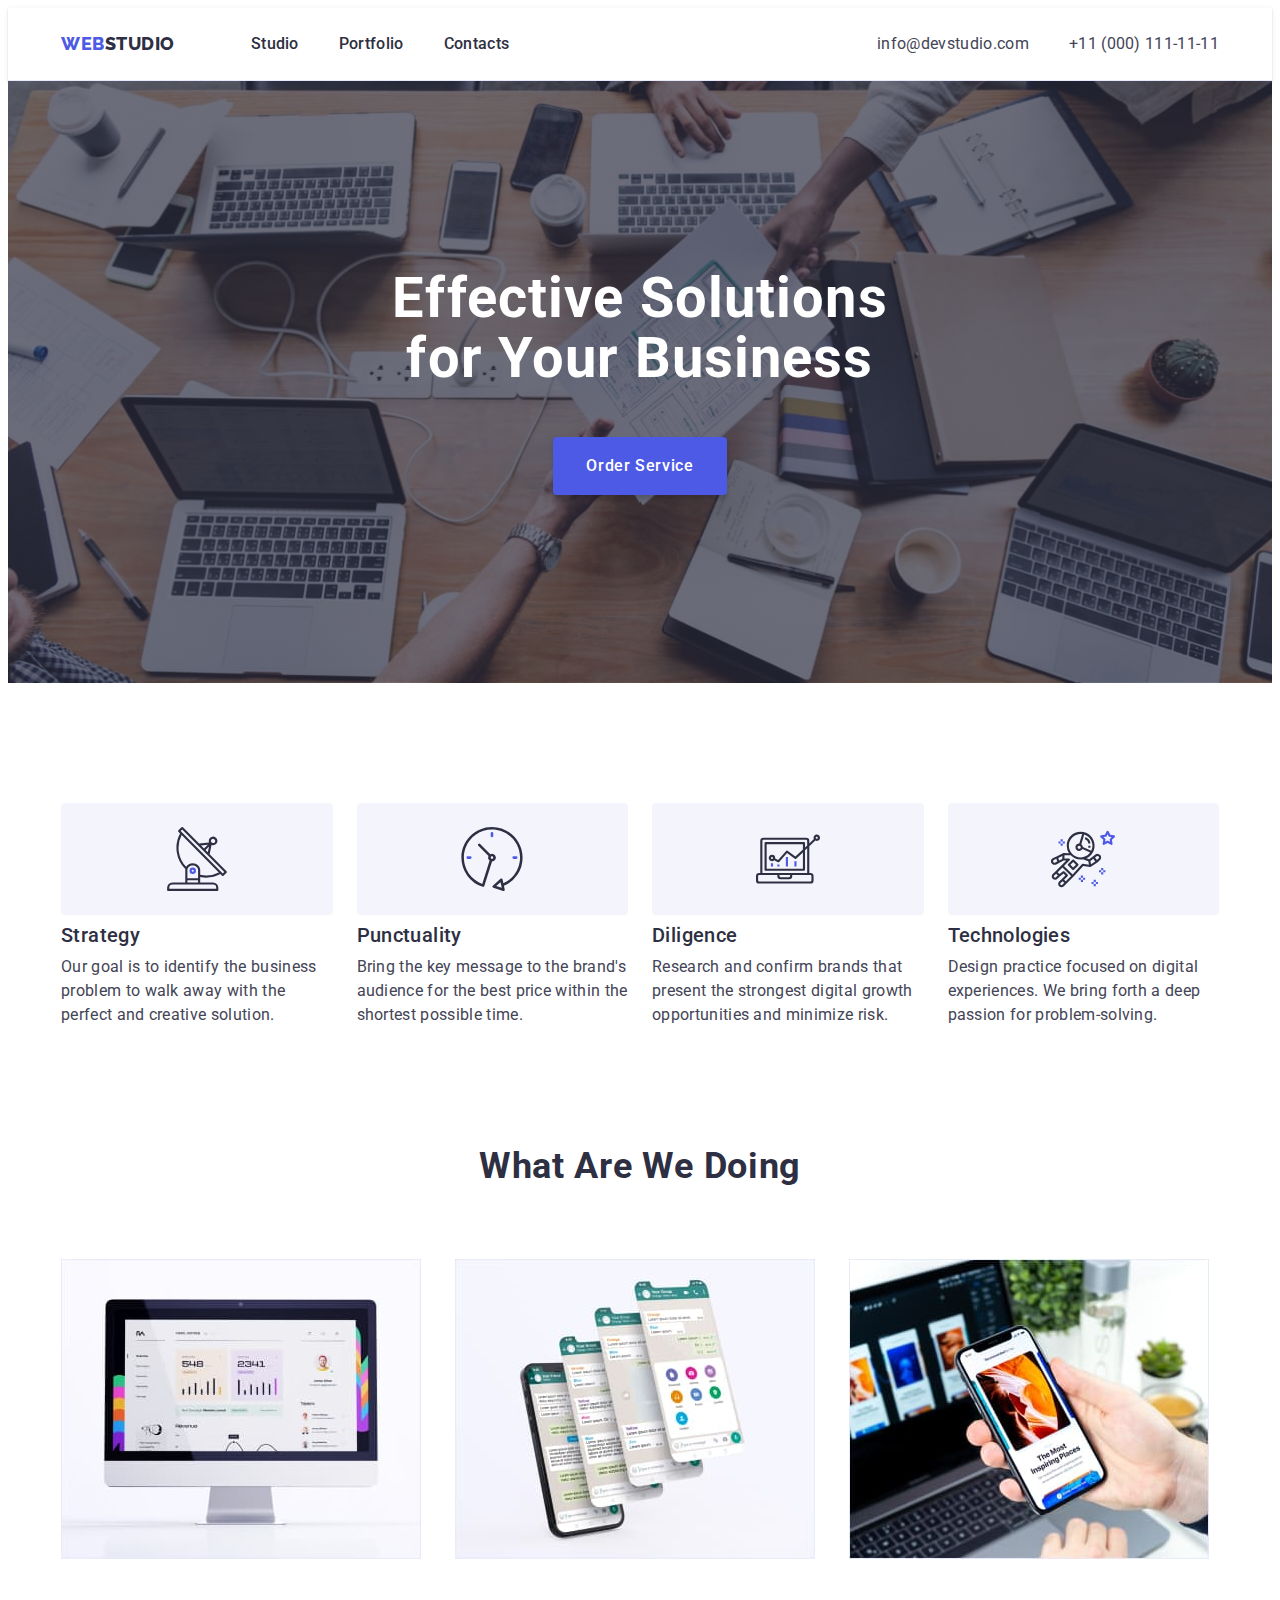
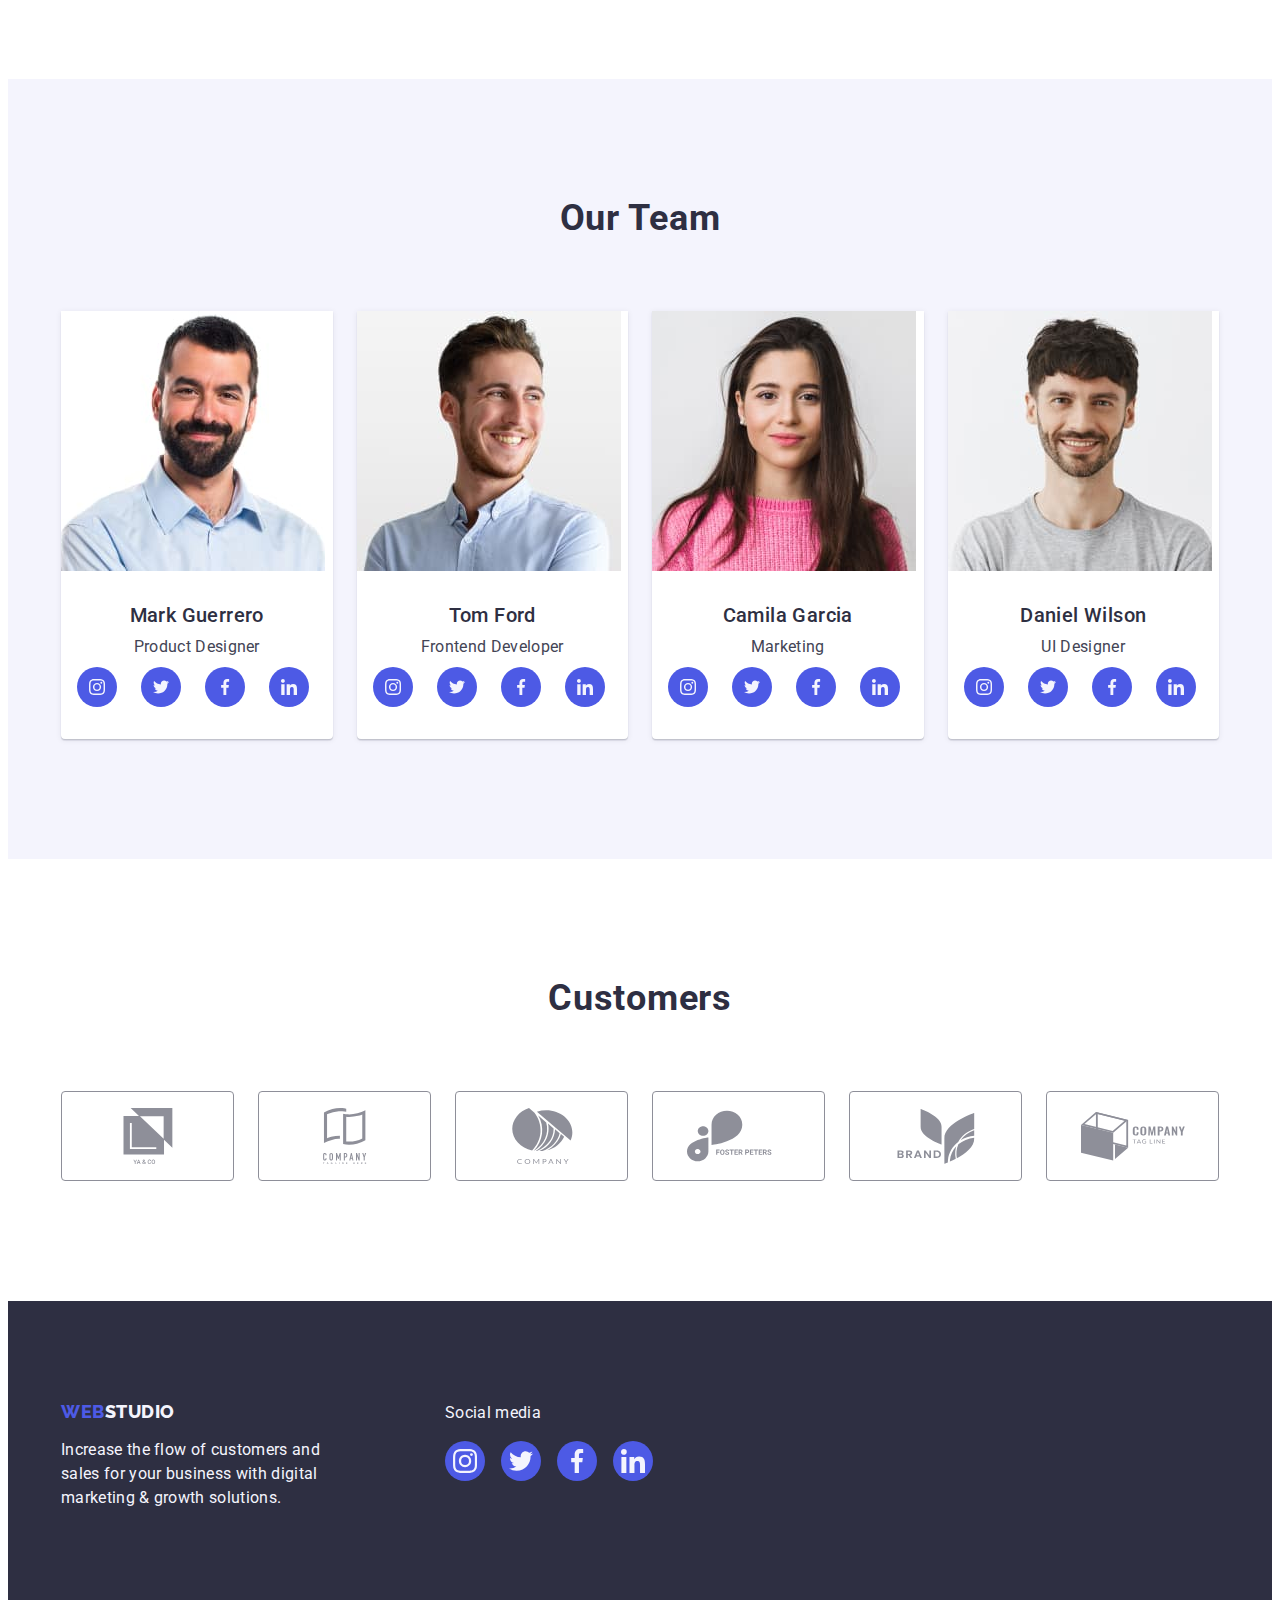
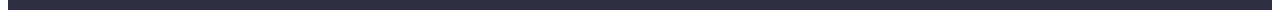
==== commit a584dcda: "Fix" ====
--- a/index.html
+++ b/index.html
@@ -167,29 +167,29 @@
                 <h3 class="team-name">Mark Guerrero</h3>
                 <p class="team-text text">Product Designer</p>
                 <ul class="social-list">
-                  <li class="social-item social-team">
-                    <a href="" class="social-link">
+                  <li class="social-item">
+                    <a href="" class="social-link social-team">
                       <svg class="social-icon" width="16px" height="16px">
                         <use href="./images/icons.svg#icon-instagram"></use>
                       </svg>
                     </a>
                   </li>
-                  <li class="social-item social-team">
-                    <a href="" class="social-link">
+                  <li class="social-item">
+                    <a href="" class="social-link social-team">
                       <svg class="social-icon" width="16px" height="16px">
                         <use href="./images/icons.svg#icon-twitter"></use>
                       </svg>
                     </a>
                   </li>
-                  <li class="social-item social-team">
-                    <a href="" class="social-link">
+                  <li class="social-item">
+                    <a href="" class="social-link social-team">
                       <svg class="social-icon" width="16px" height="16px">
                         <use href="./images/icons.svg#icon-facebook"></use>
                       </svg>
                     </a>
                   </li>
-                  <li class="social-item social-team">
-                    <a href="" class="social-link">
+                  <li class="social-item">
+                    <a href="" class="social-link social-team">
                       <svg class="social-icon" width="16px" height="16px">
                         <use href="./images/icons.svg#icon-linkedin"></use>
                       </svg>
@@ -204,29 +204,29 @@
                 <h3 class="team-name">Tom Ford</h3>
                 <p class="team-text text">Frontend Developer</p>
                 <ul class="social-list">
-                  <li class="social-item social-team">
-                    <a href="" class="social-link">
+                  <li class="social-item">
+                    <a href="" class="social-link social-team">
                       <svg class="social-icon" width="16px" height="16px">
                         <use href="./images/icons.svg#icon-instagram"></use>
                       </svg>
                     </a>
                   </li>
-                  <li class="social-item social-team">
-                    <a href="" class="social-link">
+                  <li class="social-item">
+                    <a href="" class="social-link social-team">
                       <svg class="social-icon" width="16px" height="16px">
                         <use href="./images/icons.svg#icon-twitter"></use>
                       </svg>
                     </a>
                   </li>
-                  <li class="social-item social-team">
-                    <a href="" class="social-link">
+                  <li class="social-item">
+                    <a href="" class="social-link social-team">
                       <svg class="social-icon" width="16px" height="16px">
                         <use href="./images/icons.svg#icon-facebook"></use>
                       </svg>
                     </a>
                   </li>
-                  <li class="social-item social-team">
-                    <a href="" class="social-link">
+                  <li class="social-item">
+                    <a href="" class="social-link social-team">
                       <svg class="social-icon" width="16px" height="16px">
                         <use href="./images/icons.svg#icon-linkedin"></use>
                       </svg>
@@ -241,29 +241,29 @@
                 <h3 class="team-name">Camila Garcia</h3>
                 <p class="team-text text">Marketing</p>
                 <ul class="social-list">
-                  <li class="social-item social-team">
-                    <a href="" class="social-link">
+                  <li class="social-item">
+                    <a href="" class="social-link social-team">
                       <svg class="social-icon" width="16px" height="16px">
                         <use href="./images/icons.svg#icon-instagram"></use>
                       </svg>
                     </a>
                   </li>
-                  <li class="social-item social-team">
-                    <a href="" class="social-link">
+                  <li class="social-item">
+                    <a href="" class="social-link social-team">
                       <svg class="social-icon" width="16px" height="16px">
                         <use href="./images/icons.svg#icon-twitter"></use>
                       </svg>
                     </a>
                   </li>
-                  <li class="social-item social-team">
-                    <a href="" class="social-link">
+                  <li class="social-item">
+                    <a href="" class="social-link social-team">
                       <svg class="social-icon" width="16px" height="16px">
                         <use href="./images/icons.svg#icon-facebook"></use>
                       </svg>
                     </a>
                   </li>
-                  <li class="social-item social-team">
-                    <a href="" class="social-link">
+                  <li class="social-item">
+                    <a href="" class="social-link social-team">
                       <svg class="social-icon" width="16px" height="16px">
                         <use href="./images/icons.svg#icon-linkedin"></use>
                       </svg>
@@ -278,29 +278,29 @@
                 <h3 class="team-name">Daniel Wilson</h3>
                 <p class="team-text text">UI Designer</p>
                 <ul class="social-list">
-                  <li class="social-item social-team">
-                    <a href="" class="social-link">
+                  <li class="social-item">
+                    <a href="" class="social-link social-team">
                       <svg class="social-icon" width="16px" height="16px">
                         <use href="./images/icons.svg#icon-instagram"></use>
                       </svg>
                     </a>
                   </li>
-                  <li class="social-item social-team">
-                    <a href="" class="social-link">
+                  <li class="social-item">
+                    <a href="" class="social-link social-team">
                       <svg class="social-icon" width="16px" height="16px">
                         <use href="./images/icons.svg#icon-twitter"></use>
                       </svg>
                     </a>
                   </li>
-                  <li class="social-item social-team">
-                    <a href="" class="social-link">
+                  <li class="social-item">
+                    <a href="" class="social-link social-team">
                       <svg class="social-icon" width="16px" height="16px">
                         <use href="./images/icons.svg#icon-facebook"></use>
                       </svg>
                     </a>
                   </li>
-                  <li class="social-item social-team">
-                    <a href="" class="social-link">
+                  <li class="social-item">
+                    <a href="" class="social-link social-team">
                       <svg class="social-icon" width="16px" height="16px">
                         <use href="./images/icons.svg#icon-linkedin"></use>
                       </svg>
@@ -377,29 +377,29 @@
         <div class="footer-social">
           <p class="social-text text">Social media</p>
           <ul class="social-list">
-            <li class="social-item social-footer">
-              <a href="" class="social-link">
+            <li class="social-item">
+              <a href="" class="social-link social-footer">
                 <svg class="social-icon" width="24px" height="24px">
                   <use href="./images/icons.svg#icon-instagram"></use>
                 </svg>
               </a>
             </li>
-            <li class="social-item social-footer">
-              <a href="" class="social-link">
+            <li class="social-item">
+              <a href="" class="social-link social-footer">
                 <svg class="social-icon" width="24px" height="24px">
                   <use href="./images/icons.svg#icon-twitter"></use>
                 </svg>
               </a>
             </li>
-            <li class="social-item social-footer">
-              <a href="" class="social-link">
+            <li class="social-item">
+              <a href="" class="social-link social-footer">
                 <svg class="social-icon" width="24px" height="24px">
                   <use href="./images/icons.svg#icon-facebook"></use>
                 </svg>
               </a>
             </li>
-            <li class="social-item social-footer">
-              <a href="" class="social-link">
+            <li class="social-item">
+              <a href="" class="social-link social-footer">
                 <svg class="social-icon" width="24px" height="24px">
                   <use href="./images/icons.svg#icon-linkedin"></use>
                 </svg>
--- a/css/styles.css
+++ b/css/styles.css
@@ -131,10 +131,8 @@
     overflow: hidden;
 }
 
-/** Border for buttons and items */
-button,
-.customer-item {
-    cursor: pointer;
+/** Border for buttons and links */
+button {
     border: 1px solid transparent;
     border-radius: 4px;
 }
@@ -149,7 +147,7 @@
 }
 
 /** Style for socials in team and footer section  */
-.social-item {
+.social-link {
     display: flex;
     justify-content: center;
     align-items: center;
@@ -160,11 +158,6 @@
     background-color: var(--primary-brand-color);
 }
 
-/** Flex for socail links */
-.social-link {
-    display: flex;
-}
-
 /** Color for social icons */
 .social-icon {
     fill: var(--light-color);
@@ -173,6 +166,7 @@
 /**=============== Header section ===============*/
 header {
     border-bottom: 1px solid var(--accent-color);
+    box-shadow: 0px 2px 1px rgba(46, 47, 66, 0.08), 0px 1px 1px rgba(46, 47, 66, 0.16), 0px 1px 6px rgba(46, 47, 66, 0.08);
 }
 
 /** Logo style in the header */
@@ -246,7 +240,9 @@
 
 /**=============== Hero section ===============*/
 .hero {
-    display: flex;
+    max-width: 1440px;
+    margin-right: auto;
+    margin-left: auto;
     padding-top: 188px;
     padding-bottom: 188px;
 
@@ -361,8 +357,8 @@
 }
 
 /** Hover and focus for socials in team section */
-.social-item.social-team:hover,
-.social-item.social-team:focus {
+.social-link.social-team:hover,
+.social-link.social-team:focus {
     background-color: var(--pressed-state-color)
 }
 
@@ -374,16 +370,24 @@
 }
 
 .customer-item {
+    flex-basis: calc((100% - 72px)/6);
+}
+
+.customer-link {
+    display: flex;
+    justify-content: center;
+    align-items: center;
+
     padding-top: 16px;
     padding-bottom: 16px;
-    flex-basis: calc((100% - 72px)/6);
-    border-color: var(--subtle-text-color);
-}
-
-.customer-link {
-    display: flex;
-    justify-content: center;
-    align-items: center;
+    border: 1px solid var(--subtle-text-color);
+    border-radius: 4px;
+}
+
+/** Hover and focus for border in customers section */
+.customer-link:hover,
+.customer-link:focus {
+    border-color: var(--pressed-state-color);
 }
 
 .customer-icon {
@@ -391,14 +395,9 @@
     fill: var(--subtle-text-color);
 }
 
-/** Hover and focus for socials in team section */
-.customer-item:hover,
-.customer-item:focus {
-    border-color: var(--pressed-state-color);
-}
-
-.customer-item:hover .customer-icon,
-.customer-item:focus .customer-icon {
+/** Hover and focus for icons in customers section */
+.customer-link:hover .customer-icon,
+.customer-link:focus .customer-icon {
     fill: var(--pressed-state-color);
 }
 
@@ -445,16 +444,16 @@
     border-radius: 0px 0px 4px 4px;
 }
 
-/** Hover and focus for socials in filter section */
-.category-item:hover,
-.category-item:focus {
-    box-shadow: 0px 1px 6px rgba(46, 47, 66, 0.08), 0px 1px 1px rgba(46, 47, 66, 0.16), 0px 2px 1px rgba(46, 47, 66, 0.08);
-}
-
 .category-link {
     display: flex;
     flex-direction: column;
     height: 100%;
+}
+
+/** Hover and focus for socials in filter section */
+.category-link:hover,
+.category-link:focus {
+    box-shadow: 0px 1px 6px rgba(46, 47, 66, 0.08), 0px 1px 1px rgba(46, 47, 66, 0.16), 0px 2px 1px rgba(46, 47, 66, 0.08);
 }
 
 .category-card {
@@ -521,7 +520,7 @@
 }
 
 /** Hover and focus for socials in footer section */
-.social-item.social-footer:hover,
-.social-item.social-footer:focus {
+.social-link.social-footer:hover,
+.social-link.social-footer:focus {
     background-color: var(--success-color)
 }